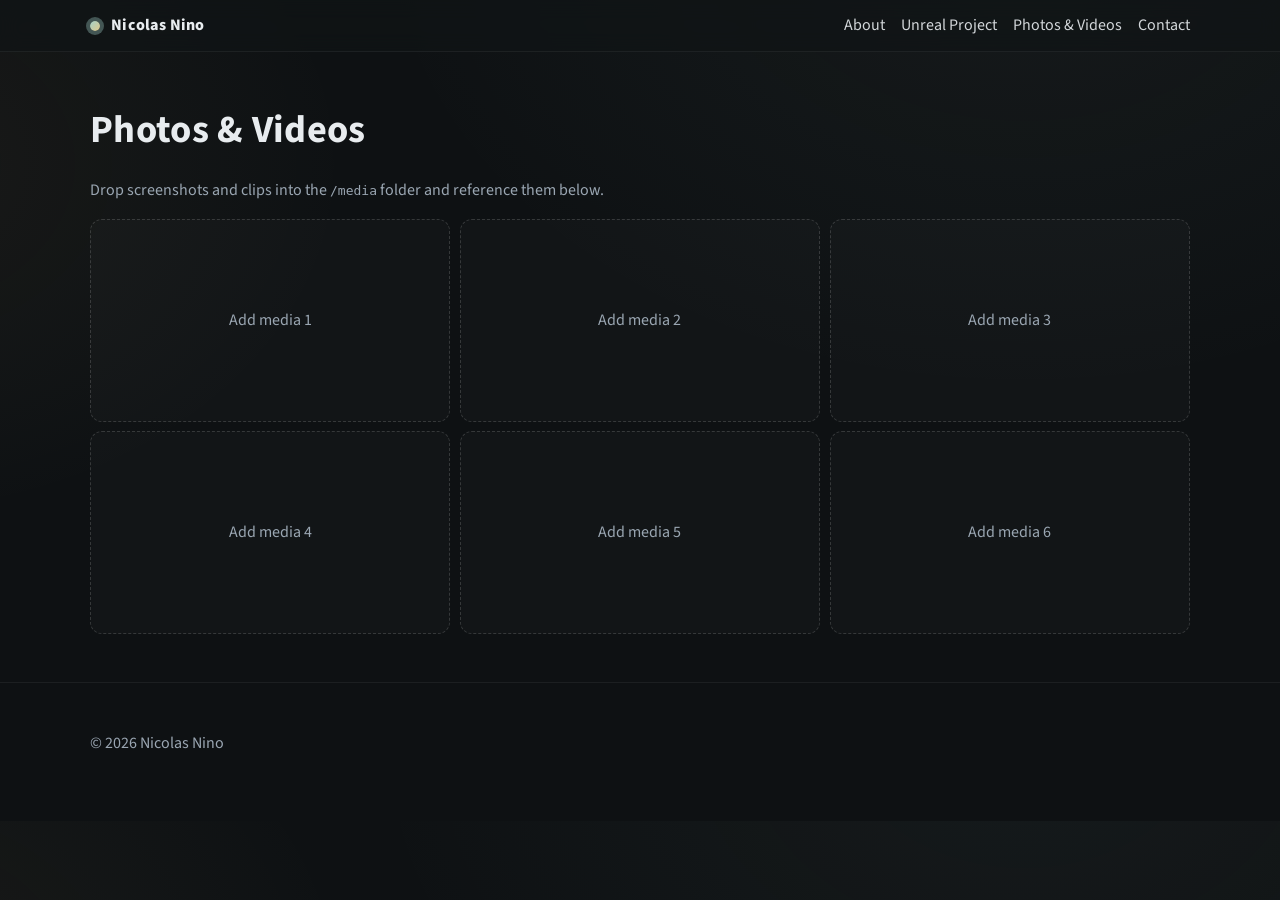
==== media.html @ 04b569a6 "Push" ====
<!DOCTYPE html>
<html lang="en">
<head>
  <meta charset="utf-8" />
  <meta name="viewport" content="width=device-width, initial-scale=1" />
  <title>Photos & Videos — Nicolas Nino</title>
  <meta name="description" content="Media gallery for Nicolas Nino’s Unreal Engine drone simulation." />
  <link rel="preconnect" href="https://fonts.googleapis.com">
  <link rel="preconnect" href="https://fonts.gstatic.com" crossorigin>
  <link href="https://fonts.googleapis.com/css2?family=Source+Sans+3:wght@300;400;600;700;900&display=swap" rel="stylesheet">
  <link rel="stylesheet" href="assets/style.css" />
</head>
<body>
  <header class="nav">
    <div class="container nav-inner">
      <div class="brand"><span class="dot"></span> <span>Nicolas Nino</span></div>
      <nav class="nav-links">
        <a href="index.html#about">About</a>
        <a href="projects.html">Unreal Project</a>
        <a href="media.html">Photos & Videos</a>
        <a href="index.html#contact">Contact</a>
      </nav>
    </div>
  </header>

  <main class="container">
    <section>
      <h1>Photos & Videos</h1>
      <p class="subline">Drop screenshots and clips into the <code>/media</code> folder and reference them below.</p>
      <div class="gallery" style="margin-top:1rem">
        <div class="ph">Add media 1</div>
        <div class="ph">Add media 2</div>
        <div class="ph">Add media 3</div>
        <div class="ph">Add media 4</div>
        <div class="ph">Add media 5</div>
        <div class="ph">Add media 6</div>
      </div>
    </section>
  </main>

  <footer>
    <div class="container">© <span id="y"></span> Nicolas Nino</div>
  </footer>
  <script src="assets/script.js"></script>
</body>
</html>
---- assets/style.css ----
:root{
  --bg: #0e1113;
  --surface: #121618;
  --text: #e8ecef;
  --muted: #9aa6b2;
  --accent: #a4d0c9;       /* muted teal, less 'gamer' */
  --accent-2: #e0c98c;     /* soft sand for subtle highlights */
  --card: #151a1d;
  --card-2: #13181b;
  --ring: rgba(164,208,201,.35);
  --radius: 16px;
  --shadow: 0 8px 28px rgba(0,0,0,.35);
}
*{box-sizing:border-box}
html,body{margin:0;padding:0}
body{
  font-family: "Source Sans 3", system-ui, -apple-system, Segoe UI, Roboto, Helvetica, Arial;
  color:var(--text);
  background:
    radial-gradient(1100px 800px at 80% -10%, rgba(164,208,201,.05), transparent 60%),
    radial-gradient(800px 600px at -10% 20%, rgba(224,201,140,.05), transparent 60%),
    var(--bg);
  line-height:1.6;
  -webkit-font-smoothing: antialiased;
  -moz-osx-font-smoothing: grayscale;
}
a{color:var(--accent);text-decoration:none}
a:hover{text-decoration:underline}
.container{width:min(1100px,92%);margin:0 auto}
header.nav{
  position:sticky;top:0;z-index:50;
  backdrop-filter: blur(10px);
  background: rgba(16,20,22,.7);
  border-bottom: 1px solid rgba(255,255,255,.06);
}
.nav-inner{display:flex;align-items:center;justify-content:space-between;padding:.8rem 0}
.brand{display:flex;align-items:center;gap:.7rem;font-weight:800;letter-spacing:.2px}
.brand .dot{width:10px;height:10px;border-radius:50%;background:linear-gradient(135deg,var(--accent),var(--accent-2));box-shadow:0 0 0 4px var(--ring)}
.nav a{color:var(--text);opacity:.9}
.nav-links{display:flex;gap:1rem;flex-wrap:wrap}

section{padding:3rem 0}
section h1, section h2{letter-spacing:.3px;margin:0 0 1rem}
section h1{font-size:clamp(1.6rem,1.4rem + 1.4vw,2.4rem)}
section h2{font-size:1.6rem}

.hero{padding:5rem 0 3rem;display:grid;grid-template-columns:160px 1fr;gap:2rem;align-items:center}
.headshot{width:160px;height:160px;border-radius:50%;background:linear-gradient(180deg,#151b1e,#0e1113);border:1px solid rgba(255,255,255,.08);box-shadow:var(--shadow);overflow:hidden;display:grid;place-items:center}
.headshot img{width:100%;height:100%;object-fit:cover;display:block}
.kicker{color:var(--accent);text-transform:uppercase;font-size:.8rem;letter-spacing:.18em;font-weight:700}
.tagline{font-weight:900;line-height:1.2}

.subline{color:var(--muted);margin-top:.6rem}
.cta{display:flex;flex-wrap:wrap;gap:.8rem;margin-top:1.3rem}
.btn{
  display:inline-flex;align-items:center;gap:.5rem;padding:.7rem 1rem;border-radius:12px;
  border:1px solid rgba(255,255,255,.09);background:linear-gradient(180deg,var(--card),var(--card-2));
  box-shadow:0 2px 0 rgba(255,255,255,.03) inset, 0 8px 24px rgba(0,0,0,.3)
}
.btn.primary{border-color: rgba(164,208,201,.6); box-shadow:0 0 0 4px var(--ring), 0 8px 24px rgba(0,0,0,.35)}
.btn:hover{transform:translateY(-1px);transition:transform .15s ease;text-decoration:none}

.card{background:linear-gradient(180deg,rgba(255,255,255,.02),rgba(255,255,255,0));border:1px solid rgba(255,255,255,.08);border-radius:var(--radius);padding:1.2rem;box-shadow:var(--shadow)}

.about{display:grid;grid-template-columns:1.2fr .8fr;gap:2rem}
.grid{display:grid;grid-template-columns:repeat(3,1fr);gap:1rem}
@media (max-width:980px){.grid{grid-template-columns:repeat(2,1fr)}.about{grid-template-columns:1fr}.hero{grid-template-columns:1fr}}
@media (max-width:640px){.grid{grid-template-columns:1fr}.hero{text-align:center}.cta{justify-content:center}}

.proj h3{margin:.2rem 0 .3rem;font-size:1.05rem}
.proj p{color:var(--muted);font-size:.95rem}
.pill{display:inline-block;border:1px solid rgba(255,255,255,.12);padding:.2rem .5rem;border-radius:999px;font-size:.75rem;color:var(--muted)}

.gallery{display:grid;grid-template-columns:repeat(3,1fr);gap:.6rem}
.ph{aspect-ratio:16/9;border-radius:12px;border:1px dashed rgba(255,255,255,.15);display:grid;place-items:center;color:var(--muted);background:rgba(255,255,255,.02)}

.list-compact{columns:2;column-gap:1.4rem}
.list-compact li{break-inside:avoid;padding:.15rem 0;color:var(--muted)}
@media (max-width:700px){.list-compact{columns:1}}

.badges{display:flex;flex-wrap:wrap;gap:.35rem;margin-top:.6rem}
.badge{font-size:.8rem;border:1px solid rgba(255,255,255,.12);border-radius:999px;padding:.2rem .55rem;color:var(--muted)}

footer{padding:3rem 0 4rem;color:var(--muted);border-top:1px solid rgba(255,255,255,.06)}
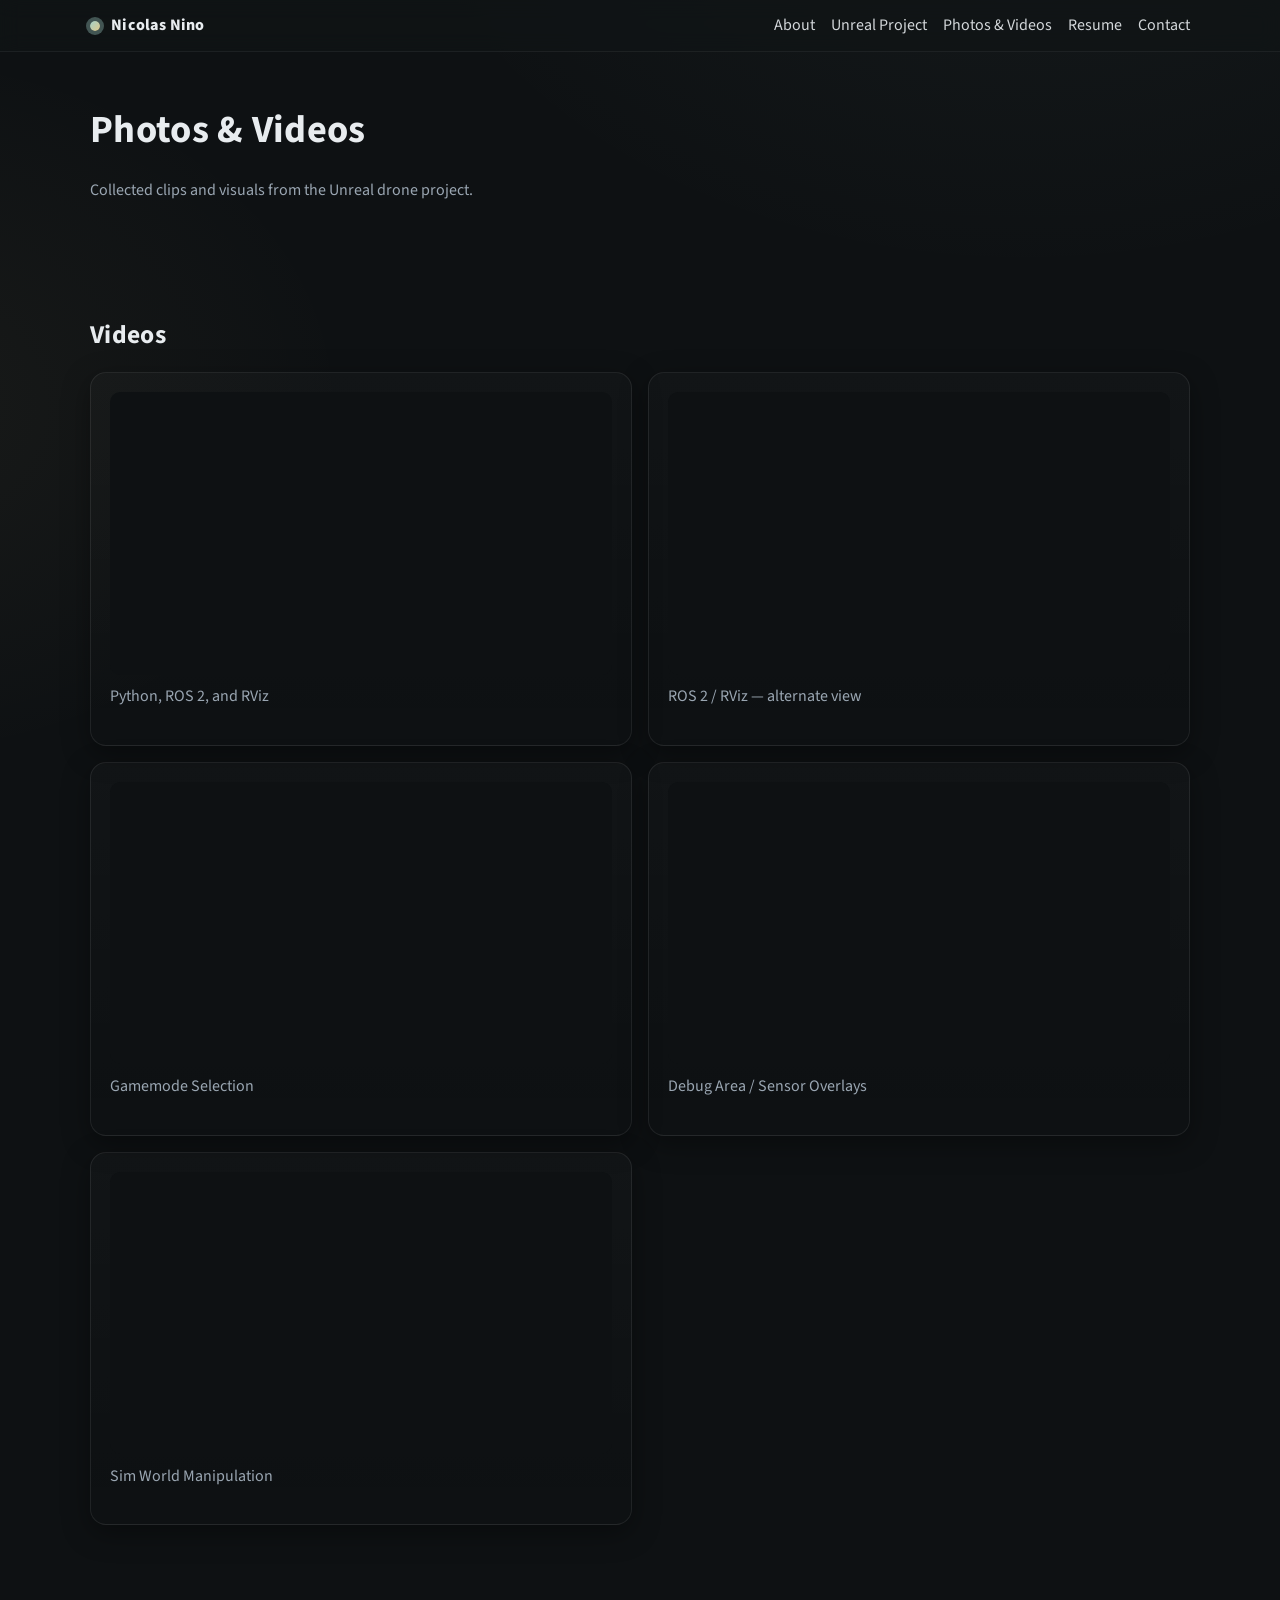
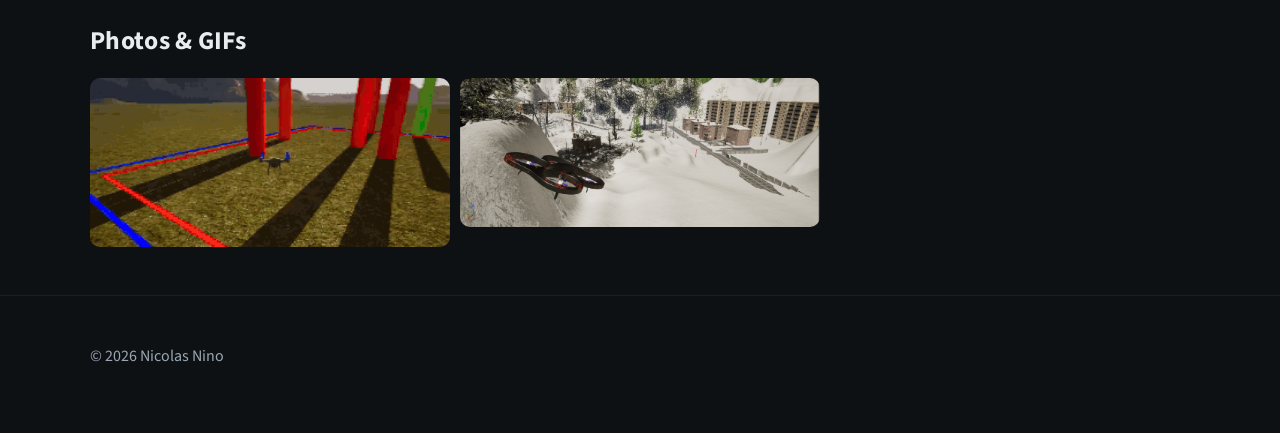
==== commit 370977d7: "Push" ====
--- a/media.html
+++ b/media.html
@@ -18,6 +18,7 @@
         <a href="index.html#about">About</a>
         <a href="projects.html">Unreal Project</a>
         <a href="media.html">Photos & Videos</a>
+        <a href="resume.html">Resume</a>
         <a href="index.html#contact">Contact</a>
       </nav>
     </div>
@@ -26,14 +27,40 @@
   <main class="container">
     <section>
       <h1>Photos & Videos</h1>
-      <p class="subline">Drop screenshots and clips into the <code>/media</code> folder and reference them below.</p>
+      <p class="subline">Collected clips and visuals from the Unreal drone project.</p>
+    </section>
+
+    <section>
+      <h2>Videos</h2>
+      <div class="grid" style="grid-template-columns:repeat(2,1fr); gap:1rem">
+        <div class="card">
+          <iframe class="feature__video" src="https://www.youtube.com/embed/r3Lv_NHnohc" title="Python, ROS 2, and RViz" allow="accelerometer; autoplay; clipboard-write; encrypted-media; gyroscope; picture-in-picture; web-share" allowfullscreen></iframe>
+          <p class="subline">Python, ROS 2, and RViz</p>
+        </div>
+        <div class="card">
+          <iframe class="feature__video" src="https://www.youtube.com/embed/OPRhFV7G6LY" title="ROS 2 / RViz alternate view" allow="accelerometer; autoplay; clipboard-write; encrypted-media; gyroscope; picture-in-picture; web-share" allowfullscreen></iframe>
+          <p class="subline">ROS 2 / RViz — alternate view</p>
+        </div>
+        <div class="card">
+          <iframe class="feature__video" src="https://www.youtube.com/embed/WqrMnsxLJ0M" title="Gamemode Selection" allow="accelerometer; autoplay; clipboard-write; encrypted-media; gyroscope; picture-in-picture; web-share" allowfullscreen></iframe>
+          <p class="subline">Gamemode Selection</p>
+        </div>
+        <div class="card">
+          <iframe class="feature__video" src="https://www.youtube.com/embed/vpfzer_iZkw" title="Debug Area / Sensor Overlays" allow="accelerometer; autoplay; clipboard-write; encrypted-media; gyroscope; picture-in-picture; web-share" allowfullscreen></iframe>
+          <p class="subline">Debug Area / Sensor Overlays</p>
+        </div>
+        <div class="card">
+          <iframe class="feature__video" src="https://www.youtube.com/embed/yFlgFvDDXzA" title="Sim World Manipulation" allow="accelerometer; autoplay; clipboard-write; encrypted-media; gyroscope; picture-in-picture; web-share" allowfullscreen></iframe>
+          <p class="subline">Sim World Manipulation</p>
+        </div>
+      </div>
+    </section>
+
+    <section>
+      <h2>Photos & GIFs</h2>
       <div class="gallery" style="margin-top:1rem">
-        <div class="ph">Add media 1</div>
-        <div class="ph">Add media 2</div>
-        <div class="ph">Add media 3</div>
-        <div class="ph">Add media 4</div>
-        <div class="ph">Add media 5</div>
-        <div class="ph">Add media 6</div>
+        <img class="feature__image" src="assets/img/rl-1.gif" alt="RL training clip" onerror="this.style.display='none'">
+        <img class="feature__image" src="assets/img/unreal-hero.jpg" alt="Unreal hero scene" onerror="this.style.display='none'">
       </div>
     </section>
   </main>
--- a/assets/style.css
+++ b/assets/style.css
@@ -3,14 +3,15 @@
   --surface: #121618;
   --text: #e8ecef;
   --muted: #9aa6b2;
-  --accent: #a4d0c9;       /* muted teal, less 'gamer' */
-  --accent-2: #e0c98c;     /* soft sand for subtle highlights */
+  --accent: #a4d0c9;       /* muted teal */
+  --accent-2: #e0c98c;     /* soft sand */
   --card: #151a1d;
   --card-2: #13181b;
   --ring: rgba(164,208,201,.35);
   --radius: 16px;
   --shadow: 0 8px 28px rgba(0,0,0,.35);
 }
+
 *{box-sizing:border-box}
 html,body{margin:0;padding:0}
 body{
@@ -24,14 +25,18 @@
   -webkit-font-smoothing: antialiased;
   -moz-osx-font-smoothing: grayscale;
 }
+
 a{color:var(--accent);text-decoration:none}
 a:hover{text-decoration:underline}
+
 .container{width:min(1100px,92%);margin:0 auto}
+
 header.nav{
   position:sticky;top:0;z-index:50;
   backdrop-filter: blur(10px);
   background: rgba(16,20,22,.7);
   border-bottom: 1px solid rgba(255,255,255,.06);
+  transition:opacity .2s ease;
 }
 .nav-inner{display:flex;align-items:center;justify-content:space-between;padding:.8rem 0}
 .brand{display:flex;align-items:center;gap:.7rem;font-weight:800;letter-spacing:.2px}
@@ -44,14 +49,22 @@
 section h1{font-size:clamp(1.6rem,1.4rem + 1.4vw,2.4rem)}
 section h2{font-size:1.6rem}
 
+/* Headshot & common components */
 .hero{padding:5rem 0 3rem;display:grid;grid-template-columns:160px 1fr;gap:2rem;align-items:center}
-.headshot{width:160px;height:160px;border-radius:50%;background:linear-gradient(180deg,#151b1e,#0e1113);border:1px solid rgba(255,255,255,.08);box-shadow:var(--shadow);overflow:hidden;display:grid;place-items:center}
-.headshot img{width:100%;height:100%;object-fit:cover;display:block}
+.headshot{width:260px;height:260px;border-radius:50%;background:linear-gradient(180deg,#151b1e,#0e1113);border:1px solid rgba(255,255,255,.08);box-shadow:var(--shadow);overflow:hidden;display:grid;place-items:center}
+.headshot img{
+  width:100%;
+  height:100%;
+  object-fit:cover;
+  display:block;
+  transform: translate(-4px, 10px) scale(1.15); /* left a few px, down 10px, zoom ~15% */
+  transform-origin: center;
+}
 .kicker{color:var(--accent);text-transform:uppercase;font-size:.8rem;letter-spacing:.18em;font-weight:700}
 .tagline{font-weight:900;line-height:1.2}
 
 .subline{color:var(--muted);margin-top:.6rem}
-.cta{display:flex;flex-wrap:wrap;gap:.8rem;margin-top:1.3rem}
+.cta{display:flex;flex-wrap:wrap;gap:.8rem;margin-top:1.0rem}
 .btn{
   display:inline-flex;align-items:center;gap:.5rem;padding:.7rem 1rem;border-radius:12px;
   border:1px solid rgba(255,255,255,.09);background:linear-gradient(180deg,var(--card),var(--card-2));
@@ -60,12 +73,26 @@
 .btn.primary{border-color: rgba(164,208,201,.6); box-shadow:0 0 0 4px var(--ring), 0 8px 24px rgba(0,0,0,.35)}
 .btn:hover{transform:translateY(-1px);transition:transform .15s ease;text-decoration:none}
 
-.card{background:linear-gradient(180deg,rgba(255,255,255,.02),rgba(255,255,255,0));border:1px solid rgba(255,255,255,.08);border-radius:var(--radius);padding:1.2rem;box-shadow:var(--shadow)}
+.card{
+  background:linear-gradient(180deg,rgba(255,255,255,.02),rgba(255,255,255,0));
+  border:1px solid rgba(255,255,255,.08);
+  border-radius:var(--radius);
+  padding:1.2rem;
+  box-shadow:var(--shadow)
+}
 
 .about{display:grid;grid-template-columns:1.2fr .8fr;gap:2rem}
 .grid{display:grid;grid-template-columns:repeat(3,1fr);gap:1rem}
-@media (max-width:980px){.grid{grid-template-columns:repeat(2,1fr)}.about{grid-template-columns:1fr}.hero{grid-template-columns:1fr}}
-@media (max-width:640px){.grid{grid-template-columns:1fr}.hero{text-align:center}.cta{justify-content:center}}
+@media (max-width:980px){
+  .grid{grid-template-columns:repeat(2,1fr)}
+  .about{grid-template-columns:1fr}
+  .hero{grid-template-columns:1fr}
+}
+@media (max-width:640px){
+  .grid{grid-template-columns:1fr}
+  .hero{text-align:center}
+  .cta{justify-content:center}
+}
 
 .proj h3{margin:.2rem 0 .3rem;font-size:1.05rem}
 .proj p{color:var(--muted);font-size:.95rem}
@@ -81,4 +108,235 @@
 .badges{display:flex;flex-wrap:wrap;gap:.35rem;margin-top:.6rem}
 .badge{font-size:.8rem;border:1px solid rgba(255,255,255,.12);border-radius:999px;padding:.2rem .55rem;color:var(--muted)}
 
-footer{padding:3rem 0 4rem;color:var(--muted);border-top:1px solid rgba(255,255,255,.06)}
+footer{
+  padding:3rem 0 4rem;
+  color:var(--muted);
+  border-top:1px solid rgba(255,255,255,.06)
+}
+
+/* === IMMERSIVE (full-bleed, no cropping, no parallax) === */
+.immersive{
+  position:relative;
+  margin: 0; padding: 0;
+  border-top: 1px solid rgba(255,255,255,.06);
+  border-bottom: 1px solid rgba(255,255,255,.06);
+}
+.immersive-img{
+  display:block;
+  width:100%;
+  height:auto;            /* preserves full image; no cropping */
+  max-height: 86vh;       /* keeps it “wider than tall”; adjust if you want taller */
+  margin:0 auto;
+  object-fit: contain;    /* do not crop */
+  background:#0e1113;     /* fills any letterbox bands on tall screens */
+}
+.immersive__overlay{
+  position:absolute; inset:0;
+  display:flex; flex-direction:column; justify-content:flex-end;
+  padding:clamp(1rem, 3vw, 2rem);
+  pointer-events:none;    /* overlay text not blocking image hover; CTA re-enables below */
+}
+.immersive__text{
+  max-width:min(900px, 92%);
+  margin:0 auto 1rem auto;
+  text-align:center;
+  background: linear-gradient(180deg, rgba(14,17,19,.40), rgba(14,17,19,.40));
+  border:1px solid rgba(255,255,255,.10);
+  border-radius:16px;
+  padding:1rem 1.2rem;
+  box-shadow: var(--shadow);
+}
+.immersive__cta{
+  margin-top:.8rem;
+  font-weight:700;
+  pointer-events:auto; /* make the button clickable */
+}
+
+/* === Projects Page: Feature Heroes & Alternating Sections === */
+.page-intro{ padding-top: 2.2rem; }
+
+.feature-hero{
+  padding:0;
+  margin: 0;
+  border-top:1px solid rgba(255,255,255,.06);
+  border-bottom:1px solid rgba(255,255,255,.06);
+  background: #0e1113;
+}
+.feature-hero__media{
+  display:block;
+  width:100%;
+  height:auto;
+  max-height: 72vh;      /* wide cinematic band */
+  object-fit: contain;   /* show entire image (no cropping) */
+  background:#0e1113;
+}
+
+/* Alternating feature rows */
+.feature{
+  display:grid;
+  grid-template-columns: 1.1fr 1fr;
+  gap:1.5rem;
+  align-items:center;
+  padding:2.4rem 0 2.8rem 0;
+  border-bottom:1px solid rgba(255,255,255,.06);
+}
+.feature.alt{ grid-template-columns: 1fr 1.1fr; }
+.feature.alt .feature__media{ order:2; }
+.feature.alt .feature__text{ order:1; }
+
+.feature__media{
+  background:linear-gradient(180deg,rgba(255,255,255,.02),rgba(255,255,255,0));
+  border:1px solid rgba(255,255,255,.08);
+  border-radius: var(--radius);
+  padding:.6rem;
+  box-shadow: var(--shadow);
+}
+
+/* === Simple Slider (Projects WIP RL section) === */
+.slider{ position:relative; width:100%; margin:0; }
+.slider__viewport{ overflow:hidden; border-radius: calc(var(--radius) - 6px); aspect-ratio:16/10; background:#0e1113; }
+.slider--video .slider__viewport{ aspect-ratio:16/9; }
+.slider__track{ display:flex; width:100%; height:100%; transition: transform .3s ease; }
+.slider__slide{ min-width:100%; height:100%; background:#0e1113; display:flex; align-items:center; justify-content:center; }
+.slider__slide img{ width:100%; height:100%; object-fit:cover; display:block; }
+.slider__slide img.contain{ object-fit:contain; }
+.slider__slide iframe{ width:100%; height:100%; display:block; border:0; border-radius: calc(var(--radius) - 6px); }
+
+/* Caption styling for specific slides */
+.slide-media{ width:100%; height:100%; margin:0; position:relative; }
+.slide-caption{
+  position:absolute; left:.6rem; bottom:.6rem; z-index:3;
+  background: rgba(14,17,19,.65);
+  border:1px solid rgba(255,255,255,.15);
+  color: var(--text);
+  padding:.4rem .6rem;
+  border-radius:10px;
+  font-size:.9rem; line-height:1.35;
+  max-width:85%;
+  pointer-events: none;
+}
+
+/* === Resume embed === */
+.doc-wrap{ margin-top:1rem; }
+.doc-embed{
+  width:100%;
+  height:min(82vh, 1100px);
+  display:block;
+  border:none;
+  background:#0e1113;
+  border-radius: calc(var(--radius) - 6px);
+  box-shadow: var(--shadow);
+}
+.slider__btn{
+  position:absolute; top:50%; transform:translateY(-50%);
+  background: rgba(14,17,19,.6); color: var(--text);
+  border:1px solid rgba(255,255,255,.15);
+  box-shadow: var(--shadow);
+  border-radius: 10px; padding:.3rem .55rem; cursor:pointer; user-select:none;
+  z-index:2;
+}
+.slider__btn:hover{ background: rgba(14,17,19,.75); }
+.slider__btn--prev{ left: .6rem; }
+.slider__btn--next{ right: .6rem; }
+.feature__image{
+  width:100%;
+  height:auto;
+  display:block;
+  border-radius: calc(var(--radius) - 6px);
+  object-fit: contain; /* no cropping */
+  background:#0e1113;
+}
+.feature__video{
+  width:100%;
+  height:auto;
+  display:block;
+  border:none;
+  border-radius: calc(var(--radius) - 6px);
+  background:#0e1113;
+  aspect-ratio: 16/9; /* keep proper video ratio */
+}
+
+.feature__text{
+  background:linear-gradient(180deg,rgba(255,255,255,.02),rgba(255,255,255,0));
+  border:1px solid rgba(255,255,255,.08);
+  border-radius: var(--radius);
+  padding:1.2rem 1.2rem;
+  box-shadow: var(--shadow);
+}
+.feature__text h2{
+  margin:.1rem 0 .4rem;
+  letter-spacing:.2px;
+  background: linear-gradient(90deg, var(--accent), var(--accent-2));
+  -webkit-background-clip:text;
+  background-clip:text;
+  color:transparent;
+}
+.feature__bullets{
+  margin:.6rem 0 0 1rem;
+}
+.feature__bullets li{ color:var(--muted); margin:.15rem 0; }
+
+@media (max-width: 980px){
+  .feature, .feature.alt{
+    grid-template-columns: 1fr;
+  }
+  .feature.alt .feature__media{ order:1; }
+  .feature.alt .feature__text{ order:2; }
+  .feature-hero__media{ max-height: 56vh; }
+}
+
+/* Simple spacing when stacking image + video inside media card */
+.feature__media > * + * { margin-top: .6rem; }
+
+/* === Technical Competencies: CARD GRID (restored) === */
+.comp-cards{
+  display:grid;
+  grid-template-columns:repeat(4, 1fr);
+  gap:1rem;
+}
+@media (max-width:980px){ .comp-cards{ grid-template-columns:repeat(2, 1fr);} }
+@media (max-width:600px){ .comp-cards{ grid-template-columns:1fr;} }
+
+.comp-card{
+  display:flex;
+  flex-direction:column;
+  background:linear-gradient(180deg, rgba(255,255,255,.02), rgba(255,255,255,0));
+  border:1px solid rgba(255,255,255,.08);
+  border-radius: var(--radius);
+  box-shadow: var(--shadow);
+  padding:0;             /* header has its own padding */
+  min-height:190px;      /* equal-ish heights */
+}
+
+.comp-card__head{
+  padding:0.9rem 1rem;
+  border-bottom:1px solid rgba(255,255,255,.08);
+  background:linear-gradient(90deg, rgba(164,208,201,.10), rgba(224,201,140,.08));
+  border-top-left-radius: var(--radius);
+  border-top-right-radius: var(--radius);
+}
+.comp-card__head h3{
+  margin:.1rem 0 0;
+  letter-spacing:.2px;
+  background: linear-gradient(90deg, var(--accent), var(--accent-2));
+  -webkit-background-clip:text;
+  background-clip:text;
+  color:transparent;
+  font-size:1.05rem;
+}
+
+.comp-card__list{
+  list-style:none;
+  margin:0;
+  padding:0.9rem 1rem 1rem 1rem;
+  display:grid;
+  gap:.35rem;
+}
+.comp-card__list li{ color:var(--muted); }
+
+/* Optional hover lift */
+.comp-card:hover{ transform:translateY(-1px); transition:transform .15s ease; }
+
+/* If any old competency styles linger, neutralize them */
+.competency-grid, .even-list{ all:unset; }
+.headshot-card{ display:grid; place-items:center; text-align:center }
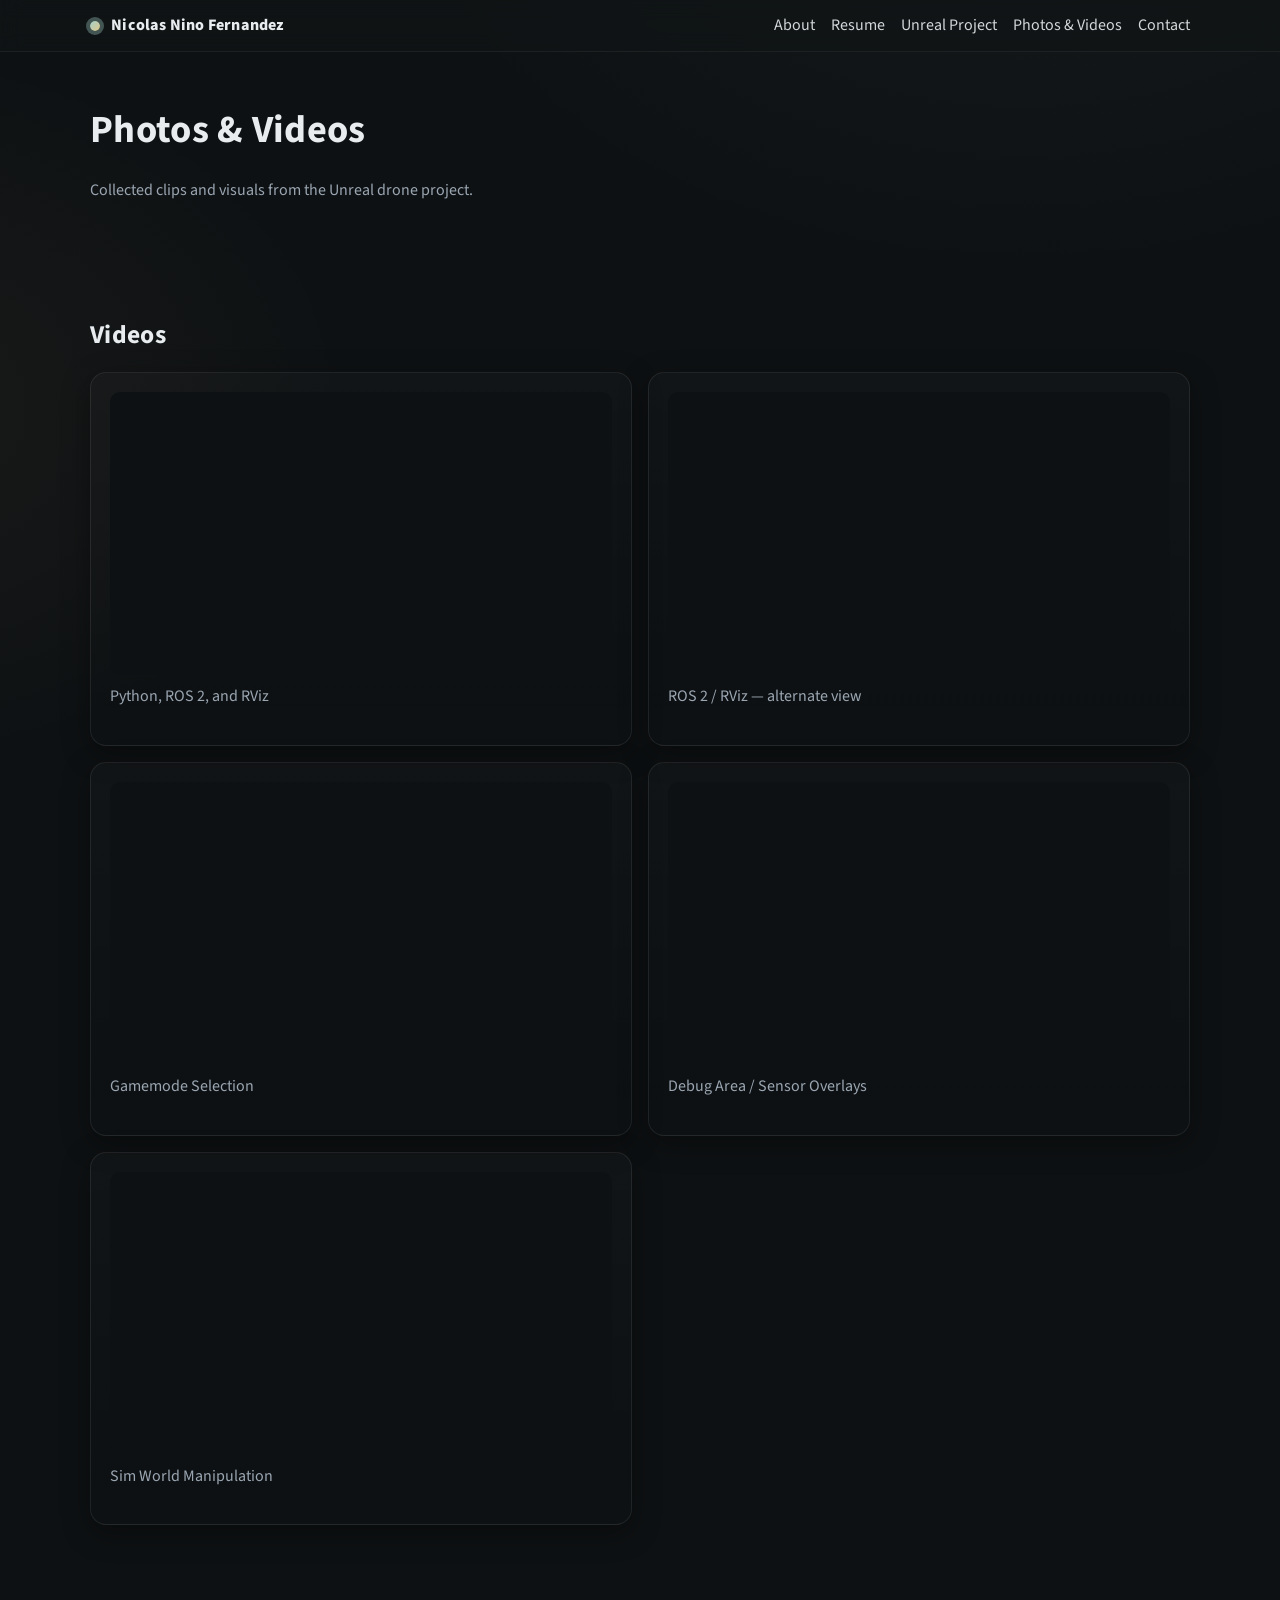
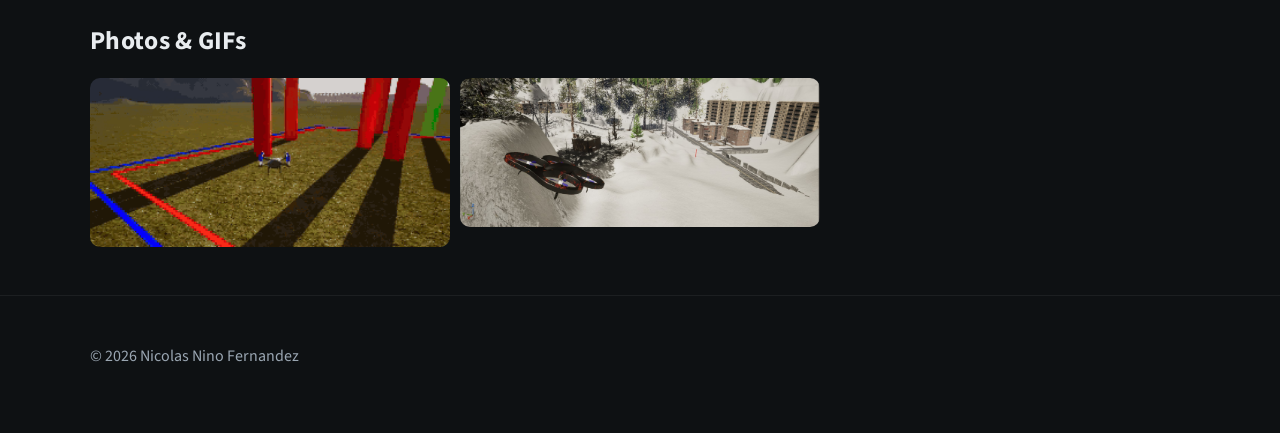
==== commit cad49496: "Push" ====
--- a/media.html
+++ b/media.html
@@ -3,7 +3,7 @@
 <head>
   <meta charset="utf-8" />
   <meta name="viewport" content="width=device-width, initial-scale=1" />
-  <title>Photos & Videos — Nicolas Nino</title>
+  <title>Photos & Videos — Nicolas Nino Fernandez</title>
   <meta name="description" content="Media gallery for Nicolas Nino’s Unreal Engine drone simulation." />
   <link rel="preconnect" href="https://fonts.googleapis.com">
   <link rel="preconnect" href="https://fonts.gstatic.com" crossorigin>
@@ -13,12 +13,12 @@
 <body>
   <header class="nav">
     <div class="container nav-inner">
-      <div class="brand"><span class="dot"></span> <span>Nicolas Nino</span></div>
+      <div class="brand"><span class="dot"></span> <span>Nicolas Nino Fernandez</span></div>
       <nav class="nav-links">
         <a href="index.html#about">About</a>
+        <a href="resume.html">Resume</a>
         <a href="projects.html">Unreal Project</a>
         <a href="media.html">Photos & Videos</a>
-        <a href="resume.html">Resume</a>
         <a href="index.html#contact">Contact</a>
       </nav>
     </div>
@@ -66,7 +66,7 @@
   </main>
 
   <footer>
-    <div class="container">© <span id="y"></span> Nicolas Nino</div>
+    <div class="container">© <span id="y"></span> Nicolas Nino Fernandez</div>
   </footer>
   <script src="assets/script.js"></script>
 </body>
--- a/assets/style.css
+++ b/assets/style.css
@@ -340,3 +340,57 @@
 /* If any old competency styles linger, neutralize them */
 .competency-grid, .even-list{ all:unset; }
 .headshot-card{ display:grid; place-items:center; text-align:center }
+
+/* === Lightbox (image expand with blur) === */
+body.modal-open{ overflow:hidden; }
+.lightbox{
+  position: fixed;
+  inset: 0;
+  display: none;
+  align-items: center;
+  justify-content: center;
+  z-index: 1000;
+  background: rgba(0,0,0,.45);
+  backdrop-filter: blur(6px);
+}
+.lightbox.is-open{ display:flex; }
+.lightbox__content{
+  position: relative;
+  max-width: min(94vw, 1200px);
+  max-height: 86vh;
+  width: auto;
+  margin: 0 1rem;
+  border-radius: 14px;
+  box-shadow: var(--shadow);
+  background: rgba(14,17,19,.85);
+  border: 1px solid rgba(255,255,255,.12);
+  overflow: hidden;
+}
+.lightbox__img{
+  display: block;
+  max-width: 100%;
+  max-height: 70vh;
+  width: 100%;
+  height: auto;
+  object-fit: contain;
+  background: #0e1113;
+}
+.lightbox__caption{
+  padding: .6rem .9rem;
+  color: var(--text);
+  font-size: .95rem;
+  border-top: 1px solid rgba(255,255,255,.10);
+  background: linear-gradient(180deg, rgba(14,17,19,.90), rgba(14,17,19,.85));
+}
+.lightbox__close{
+  position: absolute;
+  top: .4rem;
+  right: .4rem;
+  background: rgba(14,17,19,.7);
+  color: var(--text);
+  border: 1px solid rgba(255,255,255,.15);
+  border-radius: 10px;
+  padding: .25rem .5rem;
+  cursor: pointer;
+}
+.lightbox__close:hover{ background: rgba(14,17,19,.85); }
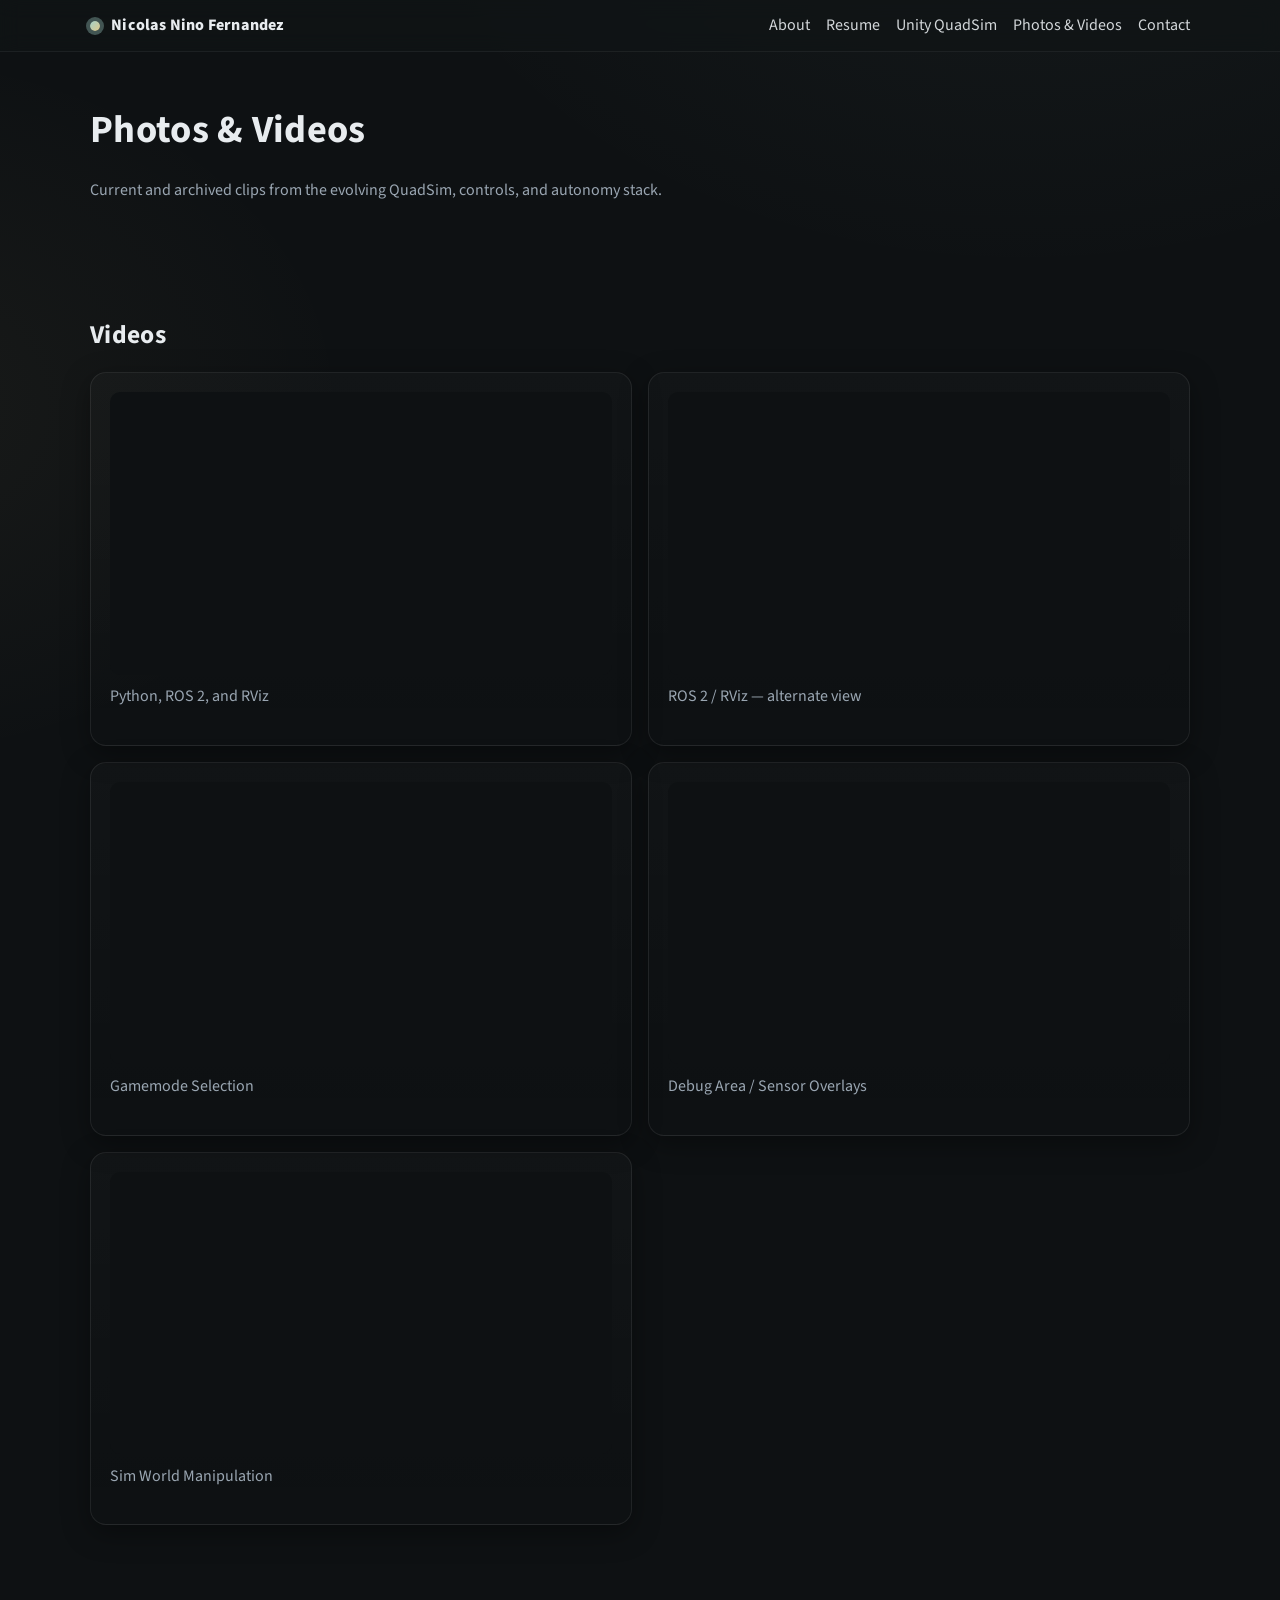
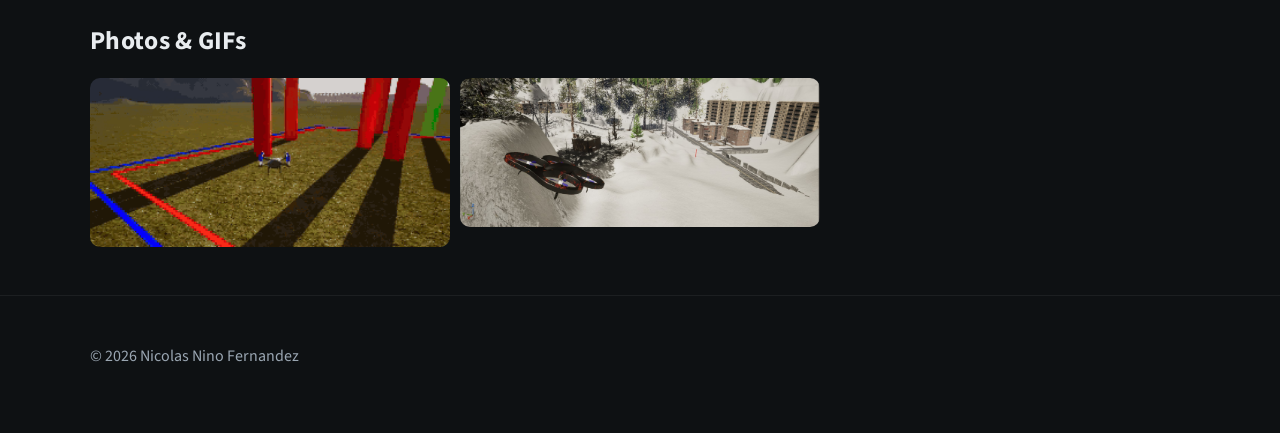
==== commit dfe5df54: "Push" ====
--- a/media.html
+++ b/media.html
@@ -4,7 +4,7 @@
   <meta charset="utf-8" />
   <meta name="viewport" content="width=device-width, initial-scale=1" />
   <title>Photos & Videos — Nicolas Nino Fernandez</title>
-  <meta name="description" content="Media gallery for Nicolas Nino’s Unreal Engine drone simulation." />
+  <meta name="description" content="Media gallery for Nicolas Nino Fernandez’s QuadSim, controls, and autonomy projects." />
   <link rel="preconnect" href="https://fonts.googleapis.com">
   <link rel="preconnect" href="https://fonts.gstatic.com" crossorigin>
   <link href="https://fonts.googleapis.com/css2?family=Source+Sans+3:wght@300;400;600;700;900&display=swap" rel="stylesheet">
@@ -17,7 +17,7 @@
       <nav class="nav-links">
         <a href="index.html#about">About</a>
         <a href="resume.html">Resume</a>
-        <a href="projects.html">Unreal Project</a>
+        <a href="projects.html">Unity QuadSim</a>
         <a href="media.html">Photos & Videos</a>
         <a href="index.html#contact">Contact</a>
       </nav>
@@ -27,7 +27,7 @@
   <main class="container">
     <section>
       <h1>Photos & Videos</h1>
-      <p class="subline">Collected clips and visuals from the Unreal drone project.</p>
+      <p class="subline">Current and archived clips from the evolving QuadSim, controls, and autonomy stack.</p>
     </section>
 
     <section>
@@ -60,7 +60,7 @@
       <h2>Photos & GIFs</h2>
       <div class="gallery" style="margin-top:1rem">
         <img class="feature__image" src="assets/img/rl-1.gif" alt="RL training clip" onerror="this.style.display='none'">
-        <img class="feature__image" src="assets/img/unreal-hero.jpg" alt="Unreal hero scene" onerror="this.style.display='none'">
+        <img class="feature__image" src="assets/img/unreal-hero.jpg" alt="Early drone simulator environment" onerror="this.style.display='none'">
       </div>
     </section>
   </main>
--- a/assets/style.css
+++ b/assets/style.css
@@ -152,6 +152,68 @@
   pointer-events:auto; /* make the button clickable */
 }
 
+.immersive--system{
+  min-height:clamp(520px,72vh,780px);
+  overflow:hidden;
+  background:
+    radial-gradient(700px 420px at 75% 30%,rgba(164,208,201,.12),transparent 65%),
+    radial-gradient(600px 380px at 18% 75%,rgba(224,201,140,.08),transparent 65%),
+    linear-gradient(rgba(255,255,255,.025) 1px,transparent 1px),
+    linear-gradient(90deg,rgba(255,255,255,.025) 1px,transparent 1px),
+    #0b0e10;
+  background-size:auto,auto,42px 42px,42px 42px,auto;
+}
+.immersive-system{
+  position:absolute;
+  inset:0;
+  display:grid;
+  align-content:center;
+  gap:clamp(1rem,3vw,2rem);
+  width:min(1200px,92%);
+  margin:auto;
+  transform:perspective(1100px) rotateX(58deg) rotateZ(-6deg) scale(1.05);
+  opacity:.72;
+}
+.immersive-system__rail{
+  display:grid;
+  grid-template-columns:1fr minmax(60px,.35fr) 1fr minmax(60px,.35fr) 1fr;
+  align-items:center;
+  gap:1rem;
+  padding:clamp(.9rem,2vw,1.5rem);
+  border:1px solid rgba(164,208,201,.16);
+  border-radius:16px;
+  background:linear-gradient(90deg,rgba(164,208,201,.07),rgba(255,255,255,.015),rgba(224,201,140,.05));
+  box-shadow:0 24px 60px rgba(0,0,0,.35);
+}
+.immersive-system__rail span{
+  color:#d7dfe3;
+  font-size:clamp(.68rem,1.4vw,1rem);
+  font-weight:800;
+  letter-spacing:.15em;
+  text-align:center;
+}
+.immersive-system__rail i{
+  height:2px;
+  background:linear-gradient(90deg,transparent,var(--accent),transparent);
+  box-shadow:0 0 14px rgba(164,208,201,.4);
+}
+.immersive--system .immersive__overlay{
+  justify-content:center;
+  background:linear-gradient(180deg,rgba(14,17,19,.18),rgba(14,17,19,.54));
+}
+.immersive--system .immersive__text{
+  max-width:850px;
+  margin:auto;
+  padding:clamp(1.3rem,3vw,2.2rem);
+  background:rgba(14,17,19,.72);
+  backdrop-filter:blur(10px);
+}
+.immersive--system .tagline{
+  margin:.45rem 0 0;
+  font-size:clamp(2.1rem,5vw,4.6rem);
+  letter-spacing:-.035em;
+}
+
 /* === Projects Page: Feature Heroes & Alternating Sections === */
 .page-intro{ padding-top: 2.2rem; }
 
@@ -394,3 +456,696 @@
   cursor: pointer;
 }
 .lightbox__close:hover{ background: rgba(14,17,19,.85); }
+
+/* === Unity QuadSim project showcase === */
+:focus-visible{
+  outline:2px solid var(--accent-2);
+  outline-offset:3px;
+}
+
+[id]{ scroll-margin-top:120px; }
+
+.brand{
+  color:var(--text);
+}
+.brand:hover{ text-decoration:none; }
+.nav a[aria-current="page"]{ color:var(--accent); }
+
+.project-intro{
+  display:grid;
+  grid-template-columns:minmax(0,1.15fr) minmax(340px,.85fr);
+  gap:clamp(2rem,5vw,5rem);
+  align-items:center;
+  min-height:680px;
+  padding:clamp(4.5rem,9vw,8rem) 0;
+}
+.project-intro h1{
+  max-width:760px;
+  margin:.5rem 0 1rem;
+  font-size:clamp(3rem,7vw,6.5rem);
+  line-height:.94;
+  letter-spacing:-.045em;
+}
+.project-lede{
+  max-width:690px;
+  margin:0;
+  color:var(--muted);
+  font-size:clamp(1.05rem,1.8vw,1.28rem);
+  line-height:1.65;
+}
+.project-intro .cta{ margin-top:1.6rem; }
+
+.project-console{
+  position:relative;
+  overflow:hidden;
+  border:1px solid rgba(164,208,201,.25);
+  border-radius:22px;
+  background:
+    linear-gradient(rgba(164,208,201,.04) 1px,transparent 1px),
+    linear-gradient(90deg,rgba(164,208,201,.04) 1px,transparent 1px),
+    linear-gradient(160deg,#151b1e,#0c0f11);
+  background-size:28px 28px,28px 28px,auto;
+  box-shadow:0 34px 80px rgba(0,0,0,.48),0 0 0 1px rgba(255,255,255,.02) inset;
+}
+.project-console::after{
+  content:"";
+  position:absolute;
+  width:250px;
+  height:250px;
+  right:-110px;
+  top:-110px;
+  border-radius:50%;
+  background:rgba(164,208,201,.1);
+  filter:blur(25px);
+  pointer-events:none;
+}
+.project-console__bar{
+  display:flex;
+  justify-content:space-between;
+  gap:1rem;
+  padding:.75rem 1rem;
+  color:var(--muted);
+  border-bottom:1px solid rgba(255,255,255,.08);
+  background:rgba(255,255,255,.025);
+  font-size:.7rem;
+  font-weight:700;
+  letter-spacing:.12em;
+}
+.status-dot{
+  display:inline-block;
+  width:7px;
+  height:7px;
+  margin-right:.4rem;
+  border-radius:50%;
+  background:var(--muted);
+  vertical-align:1px;
+}
+.status-dot.is-live{
+  background:#8ce0b6;
+  box-shadow:0 0 0 4px rgba(140,224,182,.1),0 0 16px rgba(140,224,182,.5);
+}
+.project-console__body{ padding:1.6rem; }
+.project-console__label{
+  margin:0 0 .7rem;
+  color:var(--accent-2);
+  font-size:.72rem;
+  font-weight:800;
+  letter-spacing:.16em;
+}
+.console-stack{ display:grid; gap:.45rem; }
+.console-stack span{
+  position:relative;
+  display:block;
+  padding:.55rem .75rem;
+  border:1px solid rgba(255,255,255,.08);
+  border-radius:9px;
+  color:#cbd5db;
+  background:linear-gradient(90deg,rgba(164,208,201,.1),rgba(255,255,255,.015));
+  font-size:.74rem;
+  font-weight:700;
+  letter-spacing:.12em;
+}
+.console-stack span::after{
+  content:"";
+  position:absolute;
+  top:50%;
+  right:.8rem;
+  width:38%;
+  height:2px;
+  border-radius:2px;
+  background:linear-gradient(90deg,transparent,var(--accent));
+  opacity:.7;
+}
+.console-readout{
+  display:grid;
+  grid-template-columns:repeat(3,1fr);
+  gap:.6rem;
+  margin-top:1.3rem;
+}
+.console-readout div{
+  min-width:0;
+  padding:.7rem;
+  border-top:1px solid rgba(255,255,255,.1);
+}
+.console-readout strong,.console-readout span{ display:block; }
+.console-readout strong{ color:var(--text);font-size:.9rem; }
+.console-readout span{ color:var(--muted);font-size:.66rem;line-height:1.25; }
+
+.project-nav-wrap{
+  position:sticky;
+  top:57px;
+  z-index:40;
+  border-top:1px solid rgba(255,255,255,.06);
+  border-bottom:1px solid rgba(255,255,255,.08);
+  background:rgba(13,16,18,.88);
+  backdrop-filter:blur(12px);
+}
+.project-nav{
+  display:flex;
+  gap:1.25rem;
+  overflow-x:auto;
+  scrollbar-width:none;
+  padding:.72rem 0;
+  white-space:nowrap;
+}
+.project-nav::-webkit-scrollbar{ display:none; }
+.project-nav a{
+  flex:none;
+  color:var(--muted);
+  font-size:.78rem;
+  font-weight:700;
+  letter-spacing:.06em;
+  text-transform:uppercase;
+}
+.project-nav a:hover{ color:var(--text);text-decoration:none; }
+
+.capability-overview{ padding:5.5rem 0; }
+.section-heading{
+  display:grid;
+  grid-template-columns:minmax(0,1fr) minmax(300px,.65fr);
+  gap:clamp(2rem,6vw,6rem);
+  align-items:end;
+  margin-bottom:2rem;
+}
+.section-heading h2{
+  max-width:700px;
+  margin:.4rem 0 0;
+  font-size:clamp(1.7rem,2.8vw,2.65rem);
+  line-height:1.12;
+  letter-spacing:-.018em;
+}
+.section-heading > p{
+  margin:0;
+  color:var(--muted);
+  font-size:1.02rem;
+}
+.capability-grid{
+  display:grid;
+  grid-template-columns:repeat(3,1fr);
+  gap:1rem;
+}
+.capability-card,.architecture-grid article,.api-support-grid article{
+  position:relative;
+  overflow:hidden;
+  border:1px solid rgba(255,255,255,.08);
+  border-radius:var(--radius);
+  background:linear-gradient(155deg,rgba(255,255,255,.035),rgba(255,255,255,.005));
+  box-shadow:0 18px 44px rgba(0,0,0,.22);
+}
+.capability-card{ min-height:205px;padding:1.25rem; }
+.capability-card > span{
+  color:var(--accent-2);
+  font-size:.72rem;
+  font-weight:800;
+  letter-spacing:.15em;
+}
+.capability-card h3{ margin:2.8rem 0 .25rem;font-size:1.25rem; }
+.capability-card p{ margin:0;color:var(--muted);line-height:1.5; }
+
+.section-divider{
+  display:flex;
+  align-items:center;
+  gap:1.4rem;
+  width:min(1400px,94%);
+  margin:0 auto;
+  color:rgba(232,236,239,.45);
+  font-size:.68rem;
+  font-weight:800;
+  letter-spacing:.22em;
+}
+.section-divider::before,.section-divider::after{
+  content:"";
+  flex:1;
+  height:1px;
+  background:linear-gradient(90deg,transparent,rgba(164,208,201,.22));
+}
+.section-divider::after{ background:linear-gradient(90deg,rgba(224,201,140,.22),transparent); }
+
+.feature--showcase{
+  min-height:650px;
+  gap:clamp(2rem,5vw,5rem);
+  padding:clamp(4.5rem,8vw,7rem) 0;
+}
+.feature--showcase .feature__media,.feature--showcase .feature__text{
+  min-width:0;
+}
+.feature--showcase .feature__text{
+  padding:0;
+  border:0;
+  background:none;
+  box-shadow:none;
+}
+.feature-label{
+  display:flex;
+  align-items:center;
+  gap:.65rem;
+  margin-bottom:1rem;
+  color:var(--accent);
+  font-size:.75rem;
+  font-weight:800;
+  letter-spacing:.14em;
+  text-transform:uppercase;
+}
+.feature-label span{
+  display:grid;
+  place-items:center;
+  width:28px;
+  height:28px;
+  border:1px solid rgba(164,208,201,.35);
+  border-radius:50%;
+  color:var(--accent-2);
+}
+.feature--showcase .feature__text h2{
+  max-width:650px;
+  margin:0 0 1rem;
+  background:none;
+  color:var(--text);
+  font-size:clamp(1.7rem,2.8vw,2.55rem);
+  line-height:1.12;
+  letter-spacing:-.018em;
+}
+.feature--showcase .feature__text > p{
+  color:#c5ced4;
+  font-size:1.05rem;
+}
+.feature--showcase .feature__bullets{
+  margin:1.25rem 0 0;
+  padding:0;
+  list-style:none;
+}
+.feature--showcase .feature__bullets li{
+  position:relative;
+  margin:.7rem 0;
+  padding-left:1.35rem;
+  color:var(--muted);
+  line-height:1.5;
+}
+.feature--showcase .feature__bullets li::before{
+  content:"";
+  position:absolute;
+  top:.67em;
+  left:0;
+  width:6px;
+  height:6px;
+  border-radius:50%;
+  background:linear-gradient(135deg,var(--accent),var(--accent-2));
+  box-shadow:0 0 0 4px rgba(164,208,201,.07);
+}
+.feature-tags{
+  display:flex;
+  flex-wrap:wrap;
+  gap:.45rem;
+  margin-top:1.4rem;
+}
+.feature-tags span{
+  padding:.3rem .65rem;
+  border:1px solid rgba(255,255,255,.1);
+  border-radius:999px;
+  color:#b7c2c9;
+  background:rgba(255,255,255,.025);
+  font-size:.76rem;
+  font-weight:600;
+}
+
+.demo-slot{
+  position:relative;
+  display:grid;
+  grid-template-rows:auto 1fr auto;
+  width:100%;
+  min-height:0;
+  aspect-ratio:16/10;
+  overflow:hidden;
+  padding:0;
+  border:1px solid rgba(164,208,201,.2);
+  border-radius:20px;
+  background:
+    radial-gradient(circle at 78% 22%,rgba(164,208,201,.13),transparent 30%),
+    linear-gradient(rgba(255,255,255,.025) 1px,transparent 1px),
+    linear-gradient(90deg,rgba(255,255,255,.025) 1px,transparent 1px),
+    #101518;
+  background-size:auto,34px 34px,34px 34px,auto;
+  box-shadow:0 24px 60px rgba(0,0,0,.38);
+}
+.feature__media.demo-slot{ padding:0; }
+.feature__media > .demo-slot{ margin:0; }
+.demo-slot::before{
+  content:"";
+  position:absolute;
+  inset:18% 8%;
+  border:1px solid rgba(164,208,201,.08);
+  border-radius:50%;
+  transform:rotate(-12deg);
+  box-shadow:0 0 0 28px rgba(164,208,201,.018),0 0 0 56px rgba(164,208,201,.012);
+}
+.demo-slot__chrome,.demo-slot__meta{
+  position:relative;
+  z-index:2;
+  display:flex;
+  align-items:center;
+  justify-content:space-between;
+  gap:1rem;
+  padding:.75rem 1rem;
+  color:rgba(232,236,239,.54);
+  font-size:.65rem;
+  font-weight:800;
+  letter-spacing:.13em;
+}
+.demo-slot__chrome{ border-bottom:1px solid rgba(255,255,255,.06); }
+.demo-slot__meta{ border-top:1px solid rgba(255,255,255,.06); }
+.demo-slot__preview{
+  position:relative;
+  z-index:2;
+  align-self:center;
+  max-width:78%;
+  padding:2rem;
+}
+.demo-slot__preview::before{
+  content:"";
+  display:grid;
+  place-items:center;
+  width:52px;
+  height:52px;
+  margin-bottom:1.2rem;
+  border:1px solid rgba(224,201,140,.42);
+  border-radius:50%;
+  background:radial-gradient(circle,rgba(224,201,140,.32) 0 4px,transparent 5px);
+  box-shadow:0 0 0 8px rgba(224,201,140,.035);
+}
+.demo-slot__eyebrow{
+  display:block;
+  margin-bottom:.35rem;
+  color:var(--accent-2);
+  font-size:.68rem;
+  font-weight:800;
+  letter-spacing:.14em;
+  text-transform:uppercase;
+}
+.demo-slot__preview strong{
+  display:block;
+  color:var(--text);
+  font-size:clamp(1.5rem,3vw,2.5rem);
+  line-height:1.05;
+}
+.demo-slot__preview p{
+  margin:.75rem 0 0;
+  color:var(--muted);
+  font-size:.92rem;
+  line-height:1.45;
+}
+.demo-slot__preview--trace::after,.demo-slot__preview--wind::after,.demo-slot__preview--sensor::after,.demo-slot__preview--camera::after{
+  content:"";
+  position:absolute;
+  left:2rem;
+  right:-30%;
+  bottom:-1.2rem;
+  height:34px;
+  border-top:2px solid rgba(164,208,201,.25);
+  border-radius:50%;
+  transform:rotate(-4deg);
+}
+.demo-slot__preview--wind::after{ transform:skewX(-25deg);border-top-style:dashed; }
+.demo-slot__preview--sensor::after{ border-radius:0;transform:none;background:repeating-linear-gradient(90deg,transparent 0 10px,rgba(164,208,201,.2) 11px 12px); }
+.demo-slot__preview--camera::after{ height:54px;border:1px solid rgba(164,208,201,.16);border-radius:4px;transform:rotate(2deg); }
+
+.metric-row{
+  display:grid;
+  grid-template-columns:repeat(3,1fr);
+  gap:.7rem;
+  margin-top:1.6rem;
+}
+.metric-row div{
+  padding:.8rem;
+  border-left:2px solid rgba(164,208,201,.35);
+  background:rgba(255,255,255,.02);
+}
+.metric-row strong,.metric-row span{ display:block; }
+.metric-row strong{ color:var(--accent-2);font-size:1rem; }
+.metric-row span{ color:var(--muted);font-size:.7rem;line-height:1.3; }
+
+.api-section{ padding:clamp(5rem,9vw,8rem) 0; }
+.section-heading--api{ align-items:start; }
+.api-explorer{
+  display:grid;
+  grid-template-columns:270px 1fr;
+  gap:0;
+  overflow:hidden;
+  padding:0;
+  border-color:rgba(164,208,201,.18);
+  background:#101416;
+}
+.api-explorer__tabs{
+  display:flex;
+  flex-direction:column;
+  padding:.7rem;
+  border-right:1px solid rgba(255,255,255,.08);
+  background:rgba(255,255,255,.018);
+}
+.api-tab{
+  width:100%;
+  padding:.78rem .85rem;
+  border:0;
+  border-radius:9px;
+  color:var(--muted);
+  background:transparent;
+  font:inherit;
+  font-size:.88rem;
+  font-weight:700;
+  text-align:left;
+  cursor:pointer;
+}
+.api-tab:hover{ color:var(--text);background:rgba(255,255,255,.035); }
+.api-tab.is-active{
+  color:var(--text);
+  background:linear-gradient(90deg,rgba(164,208,201,.14),rgba(224,201,140,.05));
+  box-shadow:0 0 0 1px rgba(164,208,201,.16) inset;
+}
+.api-explorer__display{
+  display:grid;
+  grid-template-columns:minmax(280px,1fr) minmax(280px,.9fr);
+  gap:2rem;
+  min-height:490px;
+  padding:clamp(1.5rem,4vw,3rem);
+  background:
+    radial-gradient(circle at 80% 20%,rgba(164,208,201,.06),transparent 30%),
+    linear-gradient(rgba(255,255,255,.018) 1px,transparent 1px),
+    linear-gradient(90deg,rgba(255,255,255,.018) 1px,transparent 1px);
+  background-size:auto,28px 28px,28px 28px;
+}
+.api-output{ align-self:center; }
+.api-output__status{
+  margin-bottom:1.3rem;
+  color:var(--accent);
+  font-size:.68rem;
+  font-weight:800;
+  letter-spacing:.15em;
+}
+.api-output h3{
+  margin:0 0 .7rem;
+  font-size:clamp(1.65rem,2.8vw,2.5rem);
+  line-height:1.08;
+}
+.api-output > p{ color:#c0cad0;font-size:1.04rem; }
+.api-boundary{
+  margin-top:1.5rem;
+  padding:1rem;
+  border:1px solid rgba(224,201,140,.15);
+  border-radius:12px;
+  background:rgba(224,201,140,.035);
+}
+.api-boundary span,.api-boundary strong{ display:block; }
+.api-boundary span{ margin-bottom:.25rem;color:var(--accent-2);font-size:.7rem;font-weight:800;letter-spacing:.12em;text-transform:uppercase; }
+.api-boundary strong{ color:#d7dde1;font-size:.9rem;line-height:1.45; }
+.control-stack{
+  align-self:center;
+  display:grid;
+  gap:.45rem;
+}
+.control-stack span{
+  position:relative;
+  padding:.7rem .9rem;
+  border:1px solid rgba(255,255,255,.055);
+  border-radius:9px;
+  color:rgba(154,166,178,.44);
+  background:rgba(0,0,0,.16);
+  font-size:.73rem;
+  font-weight:800;
+  letter-spacing:.11em;
+  text-transform:uppercase;
+  transition:color .2s ease,border-color .2s ease,background .2s ease,transform .2s ease;
+}
+.control-stack span.is-active{
+  color:var(--text);
+  border-color:rgba(164,208,201,.35);
+  background:linear-gradient(90deg,rgba(164,208,201,.12),rgba(164,208,201,.02));
+  transform:translateX(-6px);
+}
+.control-stack span.is-active::after{
+  content:"ACTIVE";
+  position:absolute;
+  top:50%;
+  right:.8rem;
+  transform:translateY(-50%);
+  color:var(--accent);
+  font-size:.58rem;
+}
+.api-support-grid{
+  display:grid;
+  grid-template-columns:repeat(4,1fr);
+  gap:1rem;
+  margin-top:1rem;
+}
+.api-support-grid article{ min-height:190px;padding:1.1rem; }
+.api-support-grid article > span,.architecture-grid article > span{
+  color:var(--accent-2);
+  font-size:.7rem;
+  font-weight:800;
+  letter-spacing:.13em;
+  text-transform:uppercase;
+}
+.api-support-grid h3,.architecture-grid h3{ margin:2rem 0 .35rem; }
+.api-support-grid p,.architecture-grid p{ margin:0;color:var(--muted);font-size:.9rem;line-height:1.45; }
+
+.system-flow{
+  display:flex;
+  align-items:center;
+  justify-content:center;
+  gap:.55rem;
+  flex-wrap:wrap;
+  margin-top:.6rem;
+  padding:1rem;
+  border:1px solid rgba(255,255,255,.07);
+  border-radius:12px;
+  background:#0f1315;
+}
+.system-flow span{
+  padding:.35rem .6rem;
+  border:1px solid rgba(164,208,201,.2);
+  border-radius:999px;
+  color:#d2dadd;
+  font-size:.72rem;
+}
+.system-flow b{ color:var(--muted);font-size:.67rem;font-weight:600; }
+
+.status-list{ display:grid;gap:.8rem;margin-top:1.4rem; }
+.status-list > div{
+  display:grid;
+  grid-template-columns:86px 1fr;
+  gap:.8rem;
+  align-items:start;
+  padding:.85rem 0;
+  border-top:1px solid rgba(255,255,255,.07);
+}
+.status-list p{ margin:0;color:var(--muted);line-height:1.45; }
+.status-pill{
+  display:inline-flex;
+  justify-content:center;
+  padding:.25rem .5rem;
+  border-radius:999px;
+  font-size:.68rem;
+  font-weight:800;
+}
+.status-pill.is-ready{ color:#b8efd2;background:rgba(93,194,142,.11);border:1px solid rgba(93,194,142,.2); }
+.status-pill.is-wip{ color:#f0d894;background:rgba(224,201,140,.1);border:1px solid rgba(224,201,140,.2); }
+
+.architecture-band{
+  margin-top:2rem;
+  padding:clamp(5rem,9vw,8rem) 0;
+  border-top:1px solid rgba(255,255,255,.07);
+  border-bottom:1px solid rgba(255,255,255,.07);
+  background:
+    radial-gradient(900px 600px at 20% 50%,rgba(164,208,201,.05),transparent 65%),
+    #101416;
+}
+.architecture-grid{
+  display:grid;
+  grid-template-columns:repeat(3,1fr);
+  gap:1rem;
+}
+.architecture-grid article{ min-height:220px;padding:1.3rem; }
+
+.media-plan{ padding:clamp(5rem,9vw,8rem) 0; }
+.shot-list{
+  display:grid;
+  grid-template-columns:repeat(2,1fr);
+  gap:0 2rem;
+  border-top:1px solid rgba(255,255,255,.09);
+}
+.shot-list > div{
+  display:grid;
+  grid-template-columns:48px 1fr;
+  gap:1rem;
+  align-items:start;
+  padding:1.1rem 0;
+  border-bottom:1px solid rgba(255,255,255,.08);
+}
+.shot-list span{ color:var(--accent-2);font-size:.75rem;font-weight:800;letter-spacing:.12em; }
+.shot-list p{ margin:0;color:var(--muted); }
+.shot-list strong{ color:var(--text); }
+
+.project-cta{
+  display:grid;
+  grid-template-columns:1fr auto;
+  gap:2rem;
+  align-items:end;
+  margin-bottom:6rem;
+  padding:clamp(1.5rem,5vw,3rem);
+  border:1px solid rgba(164,208,201,.2);
+  border-radius:22px;
+  background:linear-gradient(135deg,rgba(164,208,201,.09),rgba(224,201,140,.035));
+  box-shadow:var(--shadow);
+}
+.project-cta h2{ max-width:760px;margin:.45rem 0 0;font-size:clamp(1.65rem,2.8vw,2.45rem);line-height:1.1; }
+.project-cta .cta{ justify-content:flex-end; }
+
+@media (max-width:1100px){
+  .project-intro{ grid-template-columns:1fr;min-height:auto; }
+  .project-console{ max-width:720px; }
+  .api-explorer__display{ grid-template-columns:1fr; }
+  .control-stack{ grid-template-columns:repeat(2,1fr); }
+  .control-stack span.is-active{ transform:none; }
+  .api-support-grid{ grid-template-columns:repeat(2,1fr); }
+  .project-cta{ grid-template-columns:1fr;align-items:start; }
+  .project-cta .cta{ justify-content:flex-start; }
+}
+
+@media (max-width:820px){
+  .project-nav-wrap{ position:relative;top:auto; }
+  .section-heading{ grid-template-columns:1fr;gap:1rem;align-items:start; }
+  .capability-grid,.architecture-grid{ grid-template-columns:repeat(2,1fr); }
+  .api-explorer{ grid-template-columns:1fr; }
+  .api-explorer__tabs{
+    flex-direction:row;
+    overflow-x:auto;
+    border-right:0;
+    border-bottom:1px solid rgba(255,255,255,.08);
+  }
+  .api-tab{ flex:0 0 auto;width:auto;white-space:nowrap; }
+  .shot-list{ grid-template-columns:1fr; }
+}
+
+@media (max-width:600px){
+  .nav-inner{ align-items:flex-start;gap:.7rem; }
+  .brand span:last-child{ max-width:145px;line-height:1.1; }
+  .nav-links{ justify-content:flex-end;gap:.45rem .75rem;font-size:.8rem; }
+  .project-intro{ padding:4rem 0; }
+  .project-intro h1{ font-size:clamp(2.8rem,15vw,4.4rem); }
+  .project-console__bar{ align-items:flex-start;flex-direction:column; }
+  .console-readout{ grid-template-columns:1fr; }
+  .capability-grid,.architecture-grid,.api-support-grid{ grid-template-columns:1fr; }
+  .feature--showcase{ min-height:0;padding:4rem 0; }
+  .feature--showcase .feature__text h2{ font-size:1.85rem; }
+  .demo-slot{ aspect-ratio:4/5; }
+  .demo-slot__preview{ max-width:100%;padding:1.25rem; }
+  .demo-slot__preview--trace::after,.demo-slot__preview--wind::after,.demo-slot__preview--sensor::after,.demo-slot__preview--camera::after{ left:1.25rem; }
+  .demo-slot__chrome,.demo-slot__meta{ align-items:flex-start;flex-direction:column;gap:.25rem; }
+  .metric-row{ grid-template-columns:1fr; }
+  .api-explorer__display{ min-height:0;padding:1.25rem; }
+  .control-stack{ grid-template-columns:1fr; }
+  .status-list > div{ grid-template-columns:1fr;gap:.45rem; }
+  .project-cta{ margin-bottom:4rem; }
+}
+
+@media (prefers-reduced-motion:reduce){
+  html{ scroll-behavior:auto; }
+  *,*::before,*::after{ transition-duration:.01ms !important;animation-duration:.01ms !important;animation-iteration-count:1 !important; }
+}
